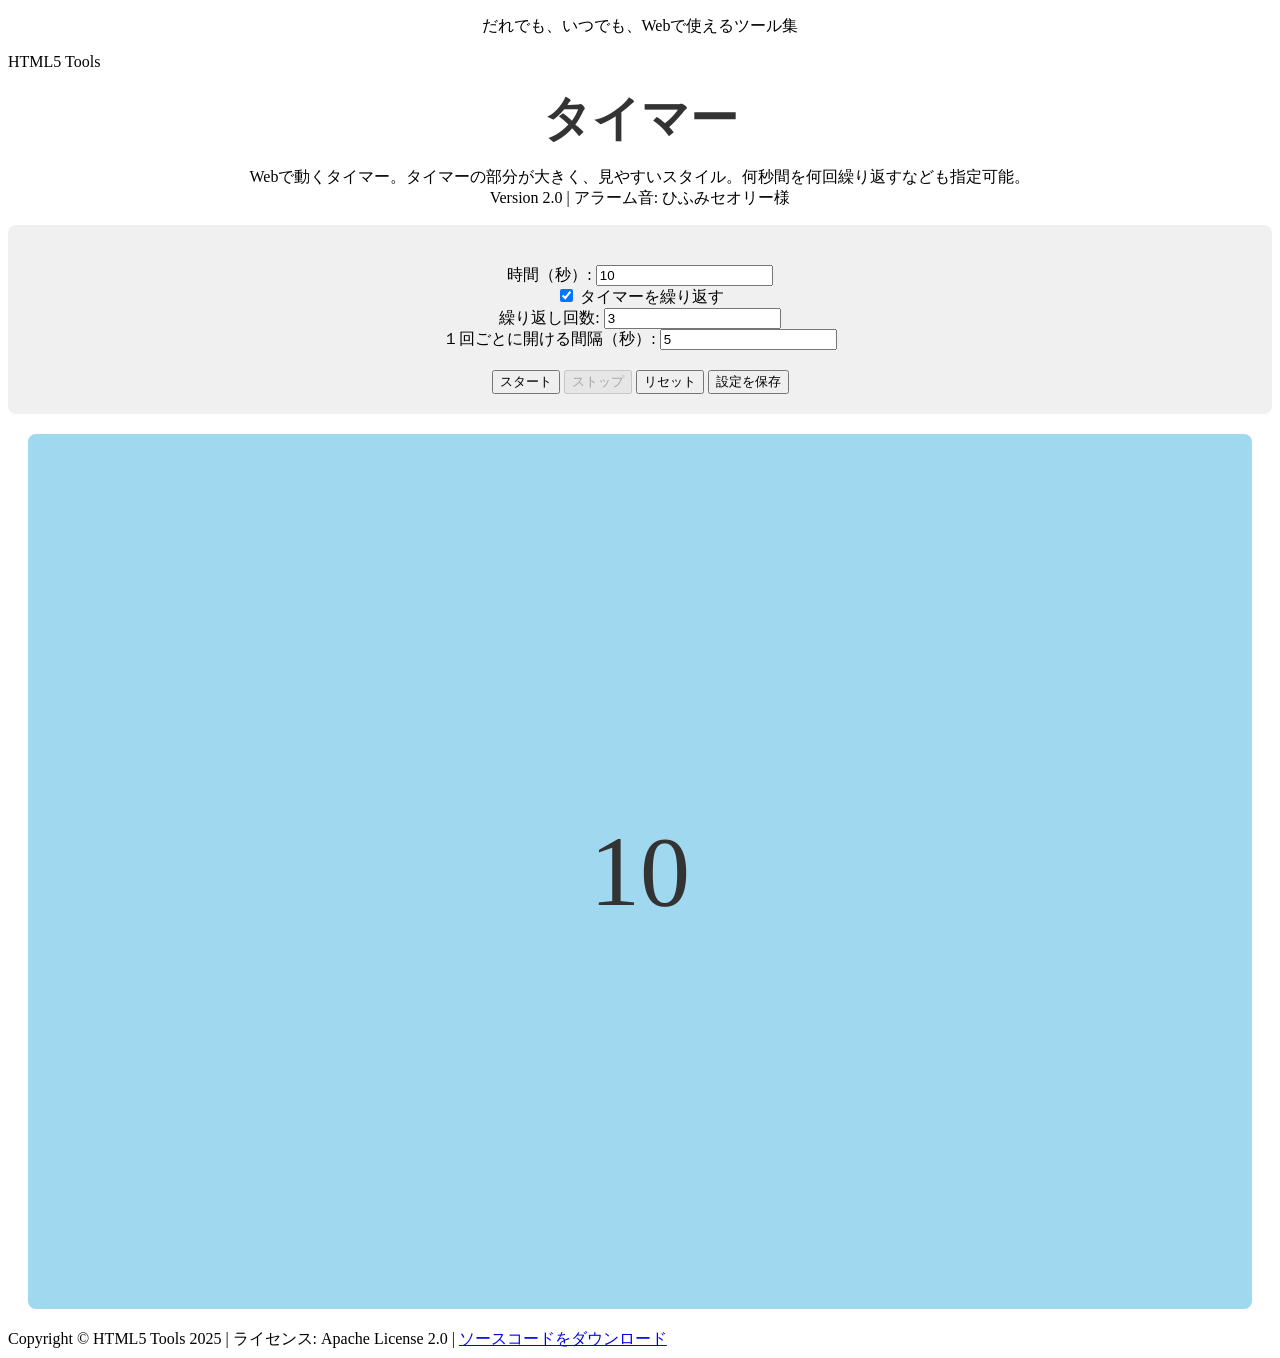
==== index.html @ 09849a79 "いくつかのバグを修正" ====
<!-- Timer by budou10 -->
<!DOCTYPE html>
<html lang="ja">
    <head>
        <meta charset="UTF-8">
        <title>タイマー | HTML5 Tools</title>
        <link rel="stylesheet" href="style.css">
        <link rel="stylesheet" href="https://html5tools.netlify.app/html5tools-title.css">
        <link rel="stylesheet" href="https://html5tools.netlify.app/html5tools-footer.css">
        <script src="script.js" defer></script>
        <link rel="icon" type="image/png" href="icon.png" id="icon">
    </head>
    <body>
        <p class="center" id="catchcopy">だれでも、いつでも、Webで使えるツール集</p>
        <p id="title">HTML5 Tools</p>
        <p id="tooltitle" class="center">タイマー</p>
        <p class="center">
            Webで動くタイマー。タイマーの部分が大きく、見やすいスタイル。何秒間を何回繰り返すなども指定可能。
            <br>
            Version 2.0 | アラーム音: ひふみセオリー様 
        </p>
        <!-- | <a href="https://forms.gle/sWWqgbf4NWHUnuZV6">フィードバックフォーム</a> -->
        <div id="ux">
            <div id="settings">
                <label>
                    時間（秒）:
                    <input type="number" id="time" value="10" min="1">
                </label>
                <label>
                    <input type="checkbox" id="repeating" checked>
                    タイマーを繰り返す
                </label>
                <label>
                    繰り返し回数:
                    <input type="number" id="repeat" value="3" min="1">
                </label>
                <label>
                    １回ごとに開ける間隔（秒）:
                    <input type="number" id="interval" value="5" min="0">
                </label>
            </div>
            <div id="startbuttons">
                <button id="start">スタート</button>
                <button id="stop" disabled>ストップ</button>
                <button id="reset">リセット</button>
                <button id="saveSettings">設定を保存</button>
            </div>
        </div>
        <div id="timer" class="distance" timerColor="ready">
            <p id="timeleft">10</p>
        </div>
        <audio src="sound.m4a" id="sound"></audio>
        <footer>Copyright &copy; HTML5 Tools 2025 | ライセンス: Apache License 2.0 | <a href="https://x.gd/H5T_tmr_src" download>ソースコードをダウンロード</a> </footer>
    </body>
</html>
---- style.css ----
#ux {
    display: flex;
    flex-direction: column;
    align-items: center;
    padding: 20px;
    background-color: #f0f0f0;
    border-radius: 8px;   
}
#settings {
    display: flex;
    flex-direction: column;
    align-items: center;
    padding: 20px;
    background-color: #f0f0f0;
    border-radius: 8px;
}
#timer {
    display: flex;
    flex-direction: column;
    align-items: center;
    justify-content: center; /* テキストを垂直方向の中央に配置 */
    height: calc(100vh - 25px); /* 高さを画面全体に戻します */
    border-radius: 8px;
    transition: background-color 0.3s ease; /* 色が滑らかに変わるアニメーション */
}
#timeleft {
    font-size: 100px;
    color: #333;
    margin: 0; /* pタグのデフォルトマージンをリセット */
  }
.distance {
    margin: 20px;
}
.distance-tb {
    margin-top: 20px;
    margin-bottom: 20px;
}
#timer[timerColor="ready"] {
  background-color: #a0d8f0; /* 準備完了時: 水色 */
}
#timer[timerColor="normal"] {
  background-color: #ffd82a; /* 作動中: 黄色 */
}
#timer[timerColor="interval"] {
  background-color: #e0e0e0; /* インターバル中: 明るい灰色 */
}
#timer[timerColor="end"] {
  background-color: #f0a0a0; /* 終了時: 明るい赤色 */
}
.center {
  text-align: center;
}
#title {
  cursor: pointer;
}
#tooltitle {
    font-size: 3em;
    font-weight: bold;
    margin-left: 0;
    margin-right: 0;
    margin-bottom: 0;
    color: #333;
    margin-top: 16px;
}
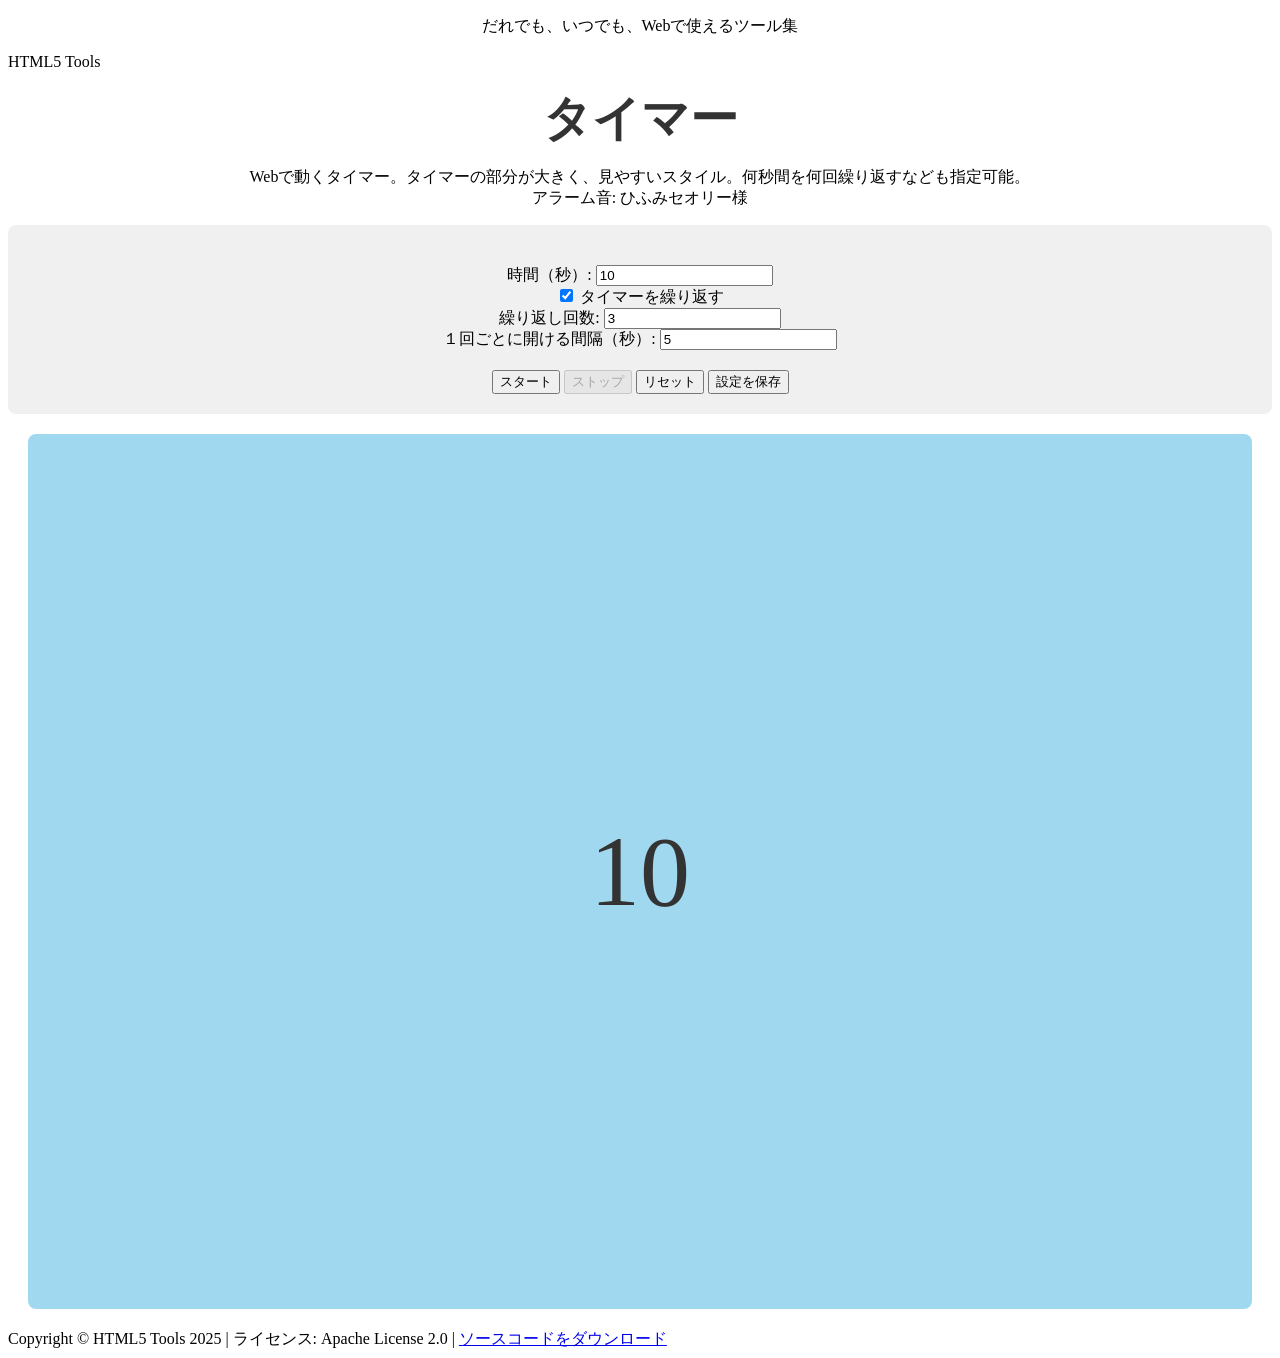
==== commit 1a58949f: "バージョン表示削除" ====
--- a/index.html
+++ b/index.html
@@ -17,7 +17,7 @@
         <p class="center">
             Webで動くタイマー。タイマーの部分が大きく、見やすいスタイル。何秒間を何回繰り返すなども指定可能。
             <br>
-            Version 2.0 | アラーム音: ひふみセオリー様 
+            アラーム音: ひふみセオリー様 
         </p>
         <!-- | <a href="https://forms.gle/sWWqgbf4NWHUnuZV6">フィードバックフォーム</a> -->
         <div id="ux">
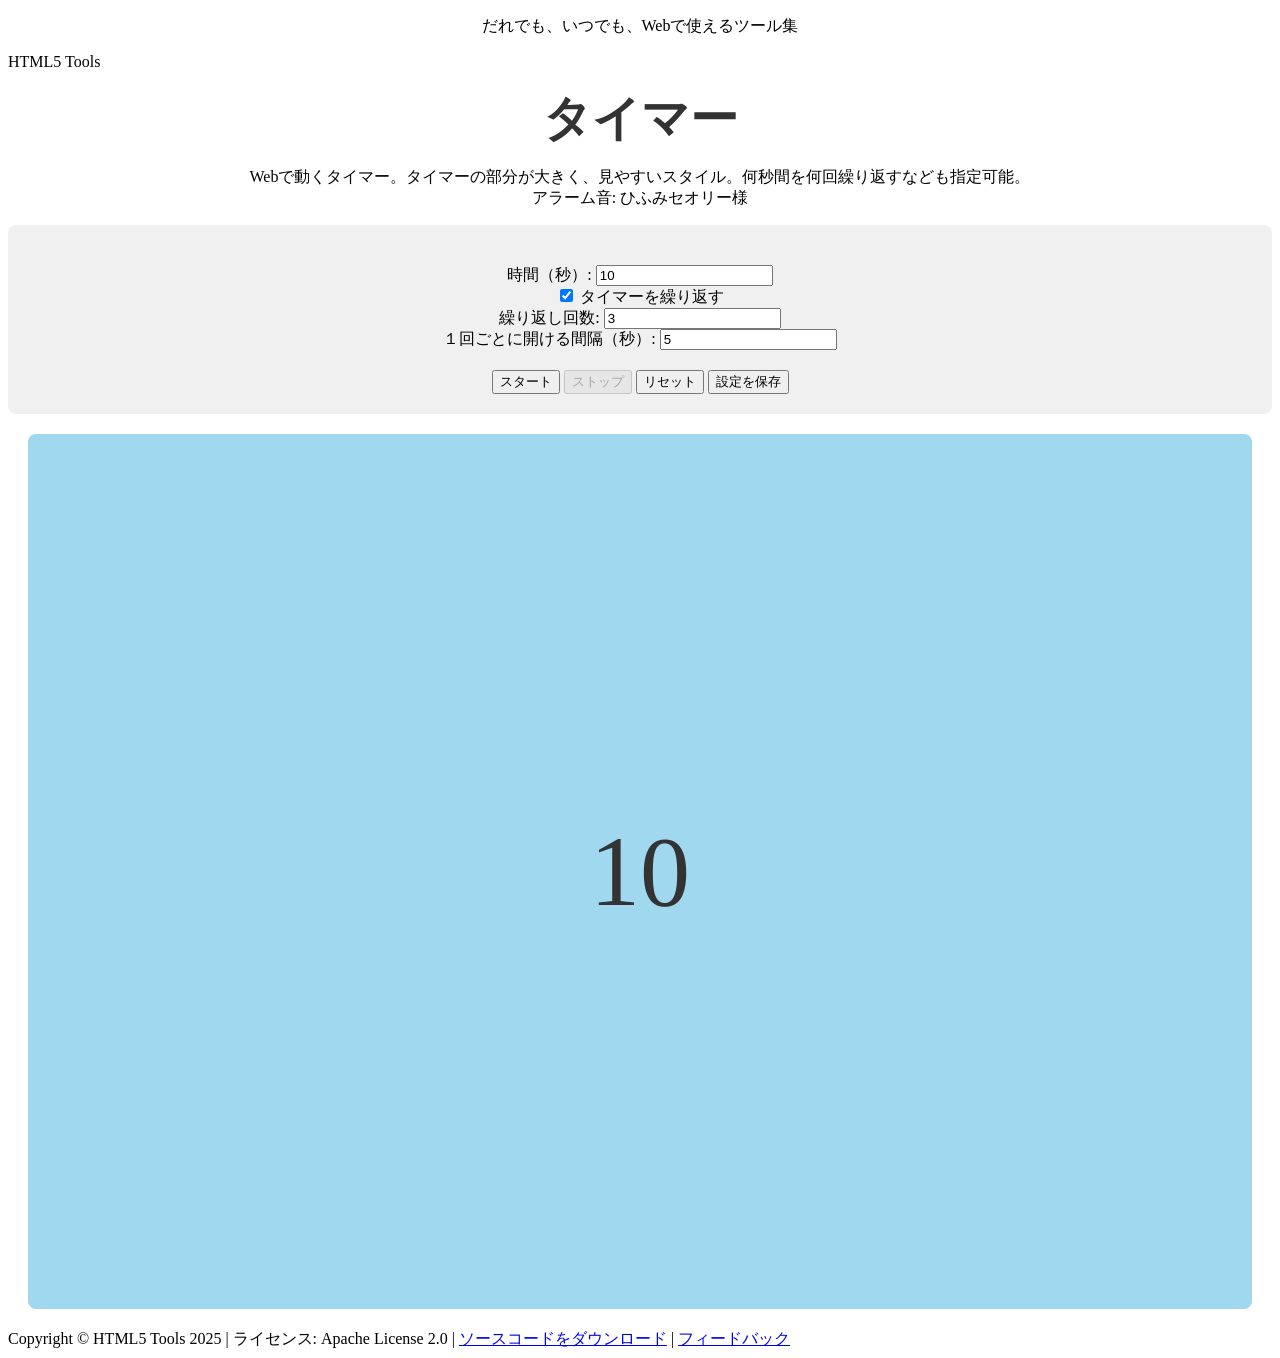
==== commit d9595702: "Update index.html" ====
--- a/index.html
+++ b/index.html
@@ -50,6 +50,6 @@
             <p id="timeleft">10</p>
         </div>
         <audio src="sound.m4a" id="sound"></audio>
-        <footer>Copyright &copy; HTML5 Tools 2025 | ライセンス: Apache License 2.0 | <a href="https://x.gd/H5T_tmr_src" download>ソースコードをダウンロード</a> </footer>
+        <footer>Copyright &copy; HTML5 Tools 2025 | ライセンス: Apache License 2.0 | <a href="https://x.gd/H5T_tmr_src" download>ソースコードをダウンロード</a> | <a href="https://forms.gle/riqVmYtL7mRj38V29">フィードバック</a></footer>
     </body>
 </html>
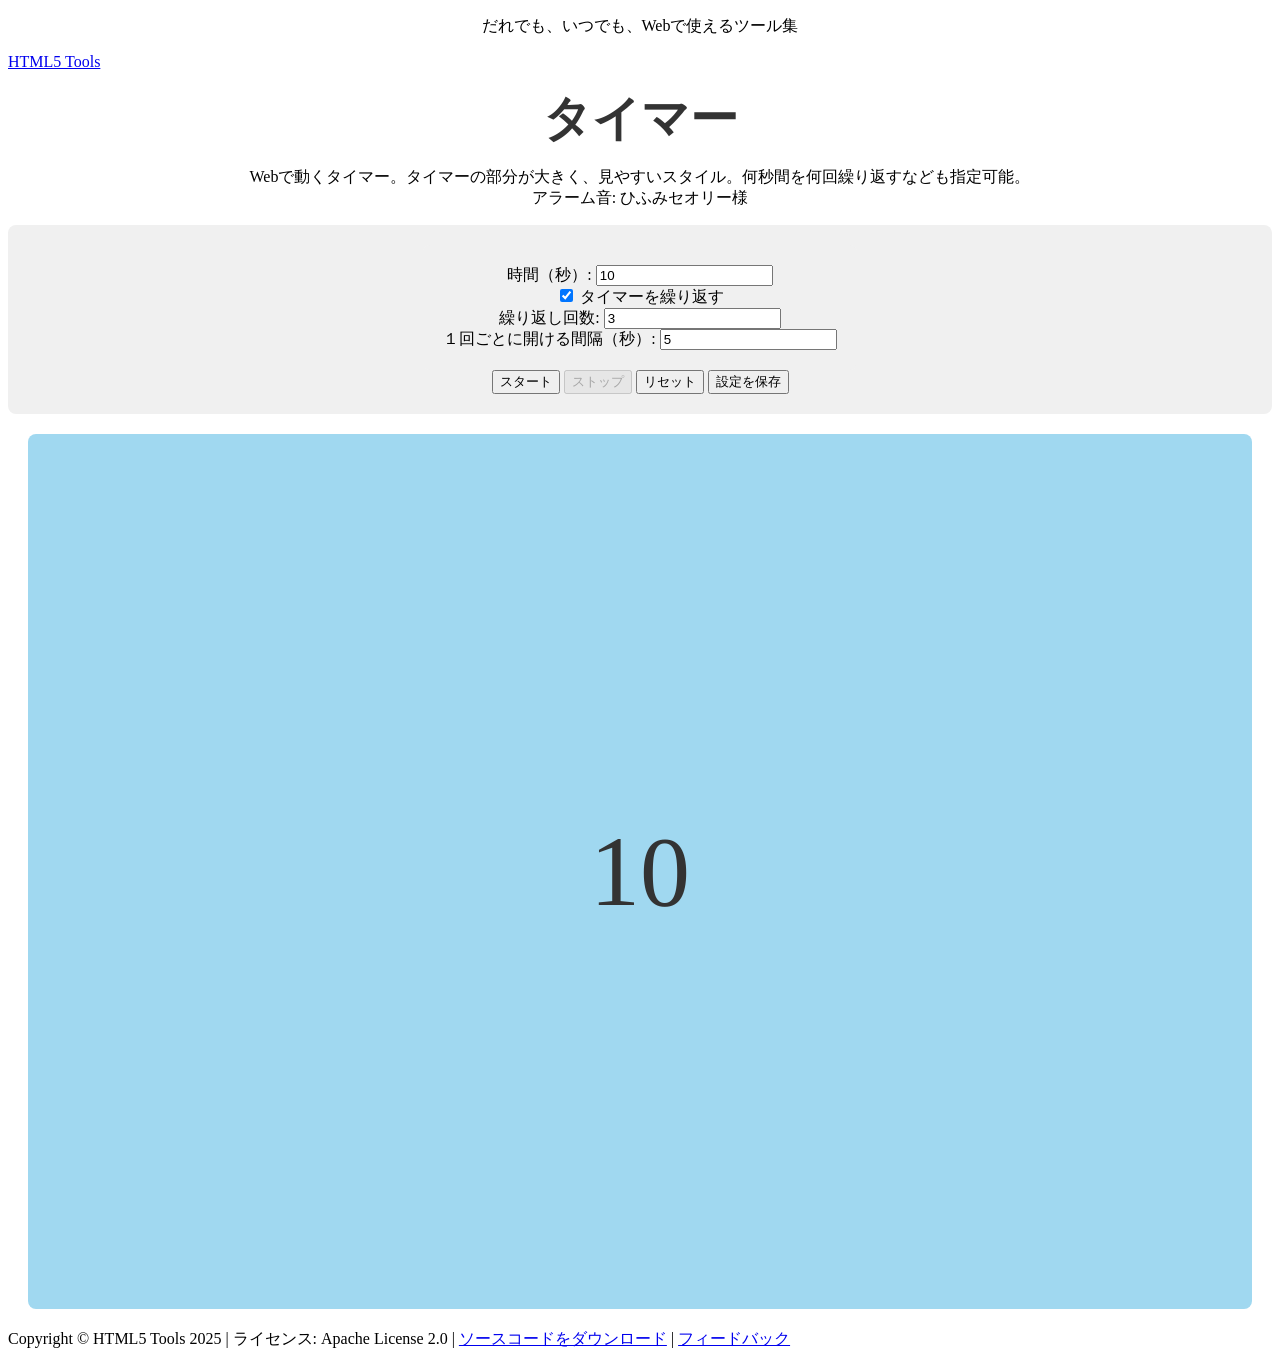
==== commit 6cc076fd: "README変更、一部機能変更" ====
--- a/index.html
+++ b/index.html
@@ -12,7 +12,7 @@
     </head>
     <body>
         <p class="center" id="catchcopy">だれでも、いつでも、Webで使えるツール集</p>
-        <p id="title">HTML5 Tools</p>
+        <a id="title" href="https://html5tools.netlify.app/">HTML5 Tools</a>
         <p id="tooltitle" class="center">タイマー</p>
         <p class="center">
             Webで動くタイマー。タイマーの部分が大きく、見やすいスタイル。何秒間を何回繰り返すなども指定可能。
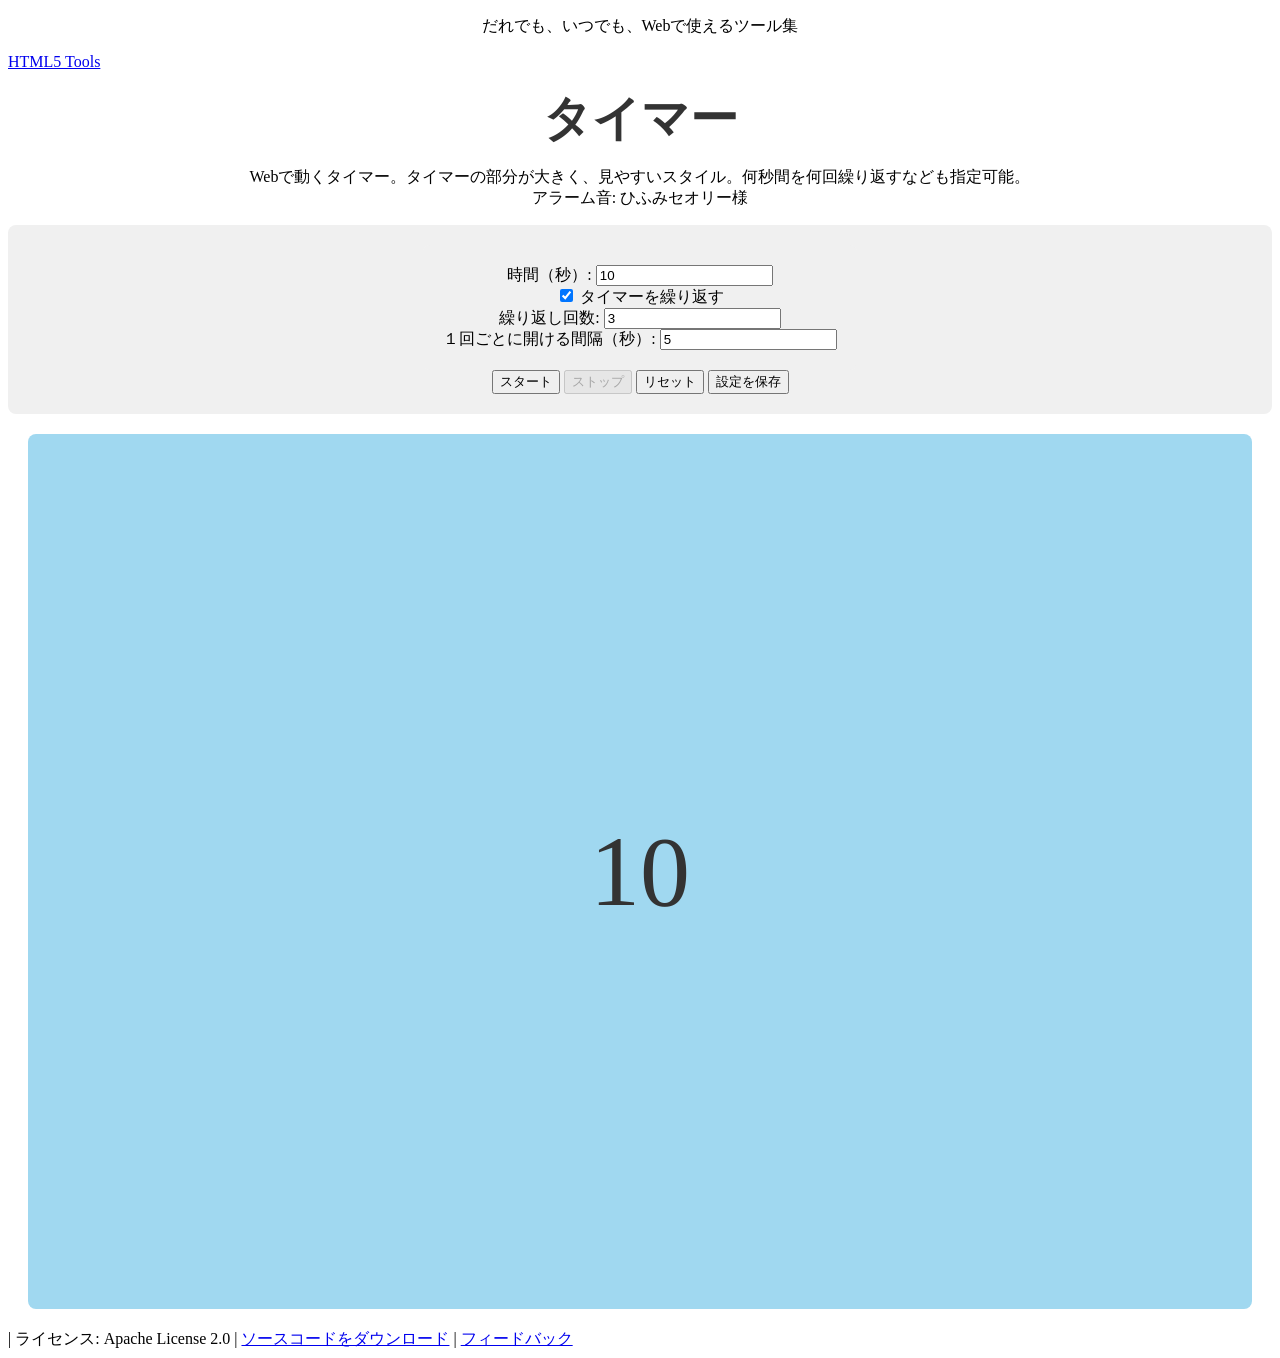
==== commit b38e25d4: "ツールの説明を動的に変更するようにした" ====
--- a/index.html
+++ b/index.html
@@ -1,4 +1,3 @@
-<!-- Timer by budou10 -->
 <!DOCTYPE html>
 <html lang="ja">
     <head>
@@ -14,13 +13,13 @@
         <p class="center" id="catchcopy">だれでも、いつでも、Webで使えるツール集</p>
         <a id="title" href="https://html5tools.netlify.app/">HTML5 Tools</a>
         <p id="tooltitle" class="center">タイマー</p>
-        <p class="center">
+        <p class="center" id="tooldesc">
             Webで動くタイマー。タイマーの部分が大きく、見やすいスタイル。何秒間を何回繰り返すなども指定可能。
             <br>
             アラーム音: ひふみセオリー様 
         </p>
         <!-- | <a href="https://forms.gle/sWWqgbf4NWHUnuZV6">フィードバックフォーム</a> -->
-        <div id="ux">
+        <div id="ui">
             <div id="settings">
                 <label>
                     時間（秒）:
@@ -50,6 +49,6 @@
             <p id="timeleft">10</p>
         </div>
         <audio src="sound.m4a" id="sound"></audio>
-        <footer>Copyright &copy; HTML5 Tools 2025 | ライセンス: Apache License 2.0 | <a href="https://x.gd/H5T_tmr_src" download>ソースコードをダウンロード</a> | <a href="https://forms.gle/riqVmYtL7mRj38V29">フィードバック</a></footer>
+        <footer><span id="copyright"></span> | ライセンス: Apache License 2.0 | <a href="https://x.gd/H5T_tmr_src" download>ソースコードをダウンロード</a> | <a href="https://forms.gle/riqVmYtL7mRj38V29">フィードバック</a></footer>
     </body>
 </html>
--- a/style.css
+++ b/style.css
@@ -1,4 +1,4 @@
-#ux {
+#ui {
     display: flex;
     flex-direction: column;
     align-items: center;
